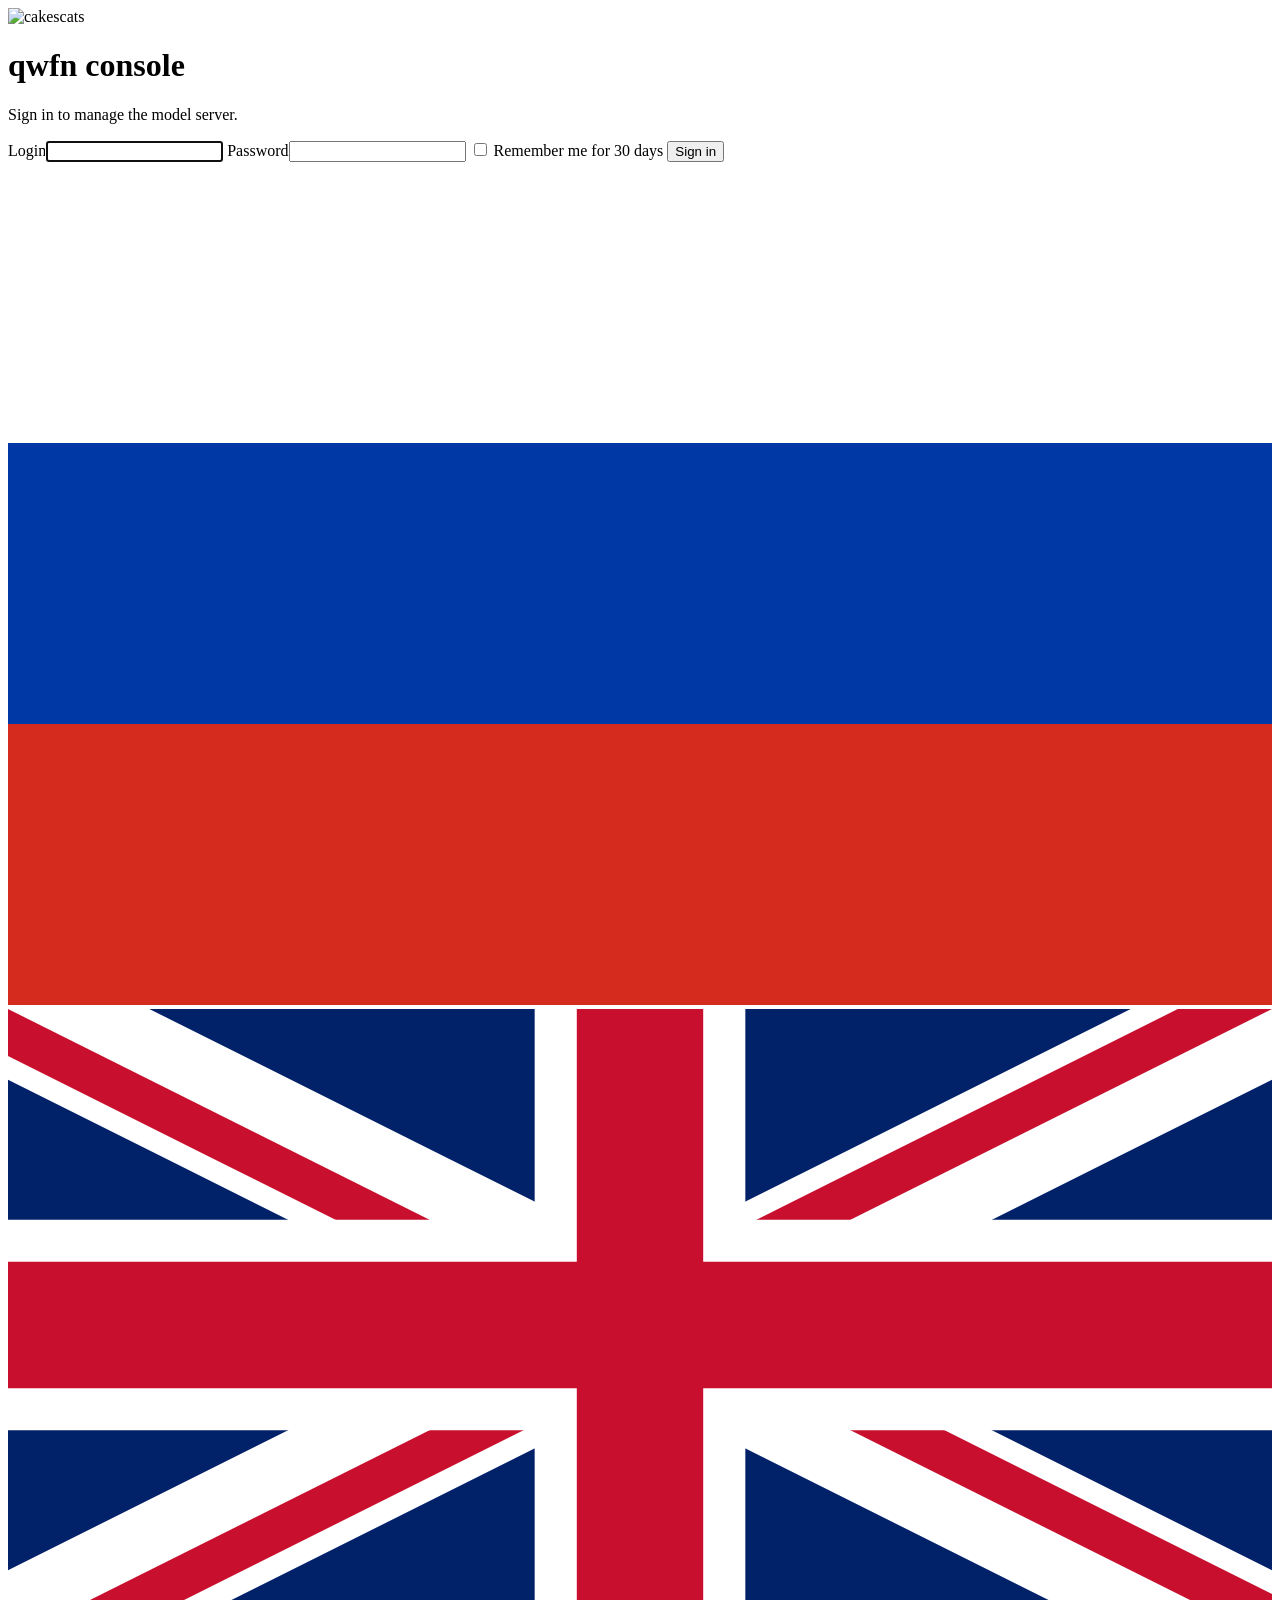
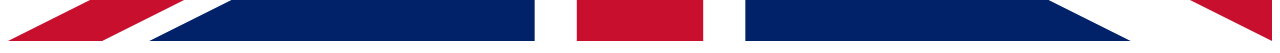
==== tools/console/login.html @ 00d43518 "Console and README: the cakescats logo and favicon from the brand site The pixel cat is replaced by " ====
<!doctype html>
<html lang="en">
<head>
<meta charset="utf-8">
<meta name="viewport" content="width=device-width, initial-scale=1">
<title>qwfn · sign in</title>
<link rel="icon" type="image/png" sizes="32x32" href="/img/logo-32x32.png">
<link rel="icon" type="image/png" sizes="192x192" href="/img/logo-192x192.png">
<link rel="apple-touch-icon" href="/img/logo-180x180.png">
<link rel="preconnect" href="https://fonts.googleapis.com"><link rel="preconnect" href="https://fonts.gstatic.com" crossorigin>
<link href="https://fonts.googleapis.com/css2?family=Pixelify+Sans:wght@400;600&family=Mulish:wght@400;700;800&display=swap" rel="stylesheet">
<link rel="stylesheet" href="/console.css">
</head>
<body>
<div class="auth">
  <div class="card">
    <div class="brand"><img src="/img/logo-192x192.png" width="112" height="112" alt="cakescats"><h1>qwfn console</h1></div>
    <p id="lead">Sign in to manage the model server.</p>
    <form id="f" autocomplete="on">
      <label>Login<input id="login" name="username" autocomplete="username" required maxlength="64" autofocus></label>
      <label>Password<input id="password" name="password" type="password" autocomplete="current-password" required></label>
      <label id="rep" hidden>Repeat the password<input id="password2" type="password" autocomplete="new-password"></label>
      <label id="codebox" hidden>Setup code (printed in the console's terminal)<input id="code" autocomplete="off"></label>
      <label class="check"><input type="checkbox" id="remember"> Remember me for 30 days</label>
      <button type="submit" id="go">Sign in</button>
      <div class="err" id="err"></div>
    </form>
    <span class="langs" id="langs"><a href="/lang/ru" data-lang="ru" title="Русский"><svg viewBox="0 0 9 6" shape-rendering="crispEdges"><rect width="9" height="2" fill="#fff"/><rect y="2" width="9" height="2" fill="#0039a6"/><rect y="4" width="9" height="2" fill="#d52b1e"/></svg></a><a href="/lang/en" data-lang="en" title="English"><svg viewBox="0 0 60 30"><clipPath id="ukt"><path d="M30,15h30v15zv15h-30zh-30v-15zv-15h30z"/></clipPath><path d="M0,0v30h60v-30z" fill="#012169"/><path d="M0,0L60,30M60,0L0,30" stroke="#fff" stroke-width="6"/><path d="M0,0L60,30M60,0L0,30" clip-path="url(#ukt)" stroke="#C8102E" stroke-width="4"/><path d="M30,0v30M0,15h60" stroke="#fff" stroke-width="10"/><path d="M30,0v30M0,15h60" stroke="#C8102E" stroke-width="6"/></svg></a></span>
  </div>
</div>
<script>
const $ = id => document.getElementById(id);
let setup = false;
(async () => {
  const s = await (await fetch('/api/authstate', { cache: 'no-store' })).json();
  if (s.signed_in) { location.href = '/'; return; }
  document.querySelectorAll('#langs a').forEach(a => a.classList.toggle('on', a.dataset.lang === s.lang));
  if (s.setup) {
    setup = true;
    $('lead').textContent = 'First run: create the account that will manage this console. At least 8 characters for the password.';
    $('go').textContent = 'Create account'; $('rep').hidden = false; $('password').autocomplete = 'new-password'; $('codebox').hidden = s.local;
  }
})();
$('f').onsubmit = async e => {
  e.preventDefault(); $('err').textContent = '';
  if (setup && $('password').value !== $('password2').value) { $('err').textContent = 'the passwords do not match'; return; }
  $('go').disabled = true;
  try {
    const r = await fetch(setup ? '/api/setup' : '/api/login', { method: 'POST', headers: { 'Content-Type': 'application/json', 'X-Qwfn': '1' }, credentials: 'same-origin',
      body: JSON.stringify({ login: $('login').value.trim(), password: $('password').value, remember: $('remember').checked, code: $('code').value.trim() }) });
    const j = await r.json();
    if (j.ok) { location.href = '/'; return; }
    $('err').textContent = j.error || ('HTTP ' + r.status);
  } catch (x) { $('err').textContent = String(x); }
  $('go').disabled = false;
};
</script>
</body>
</html>
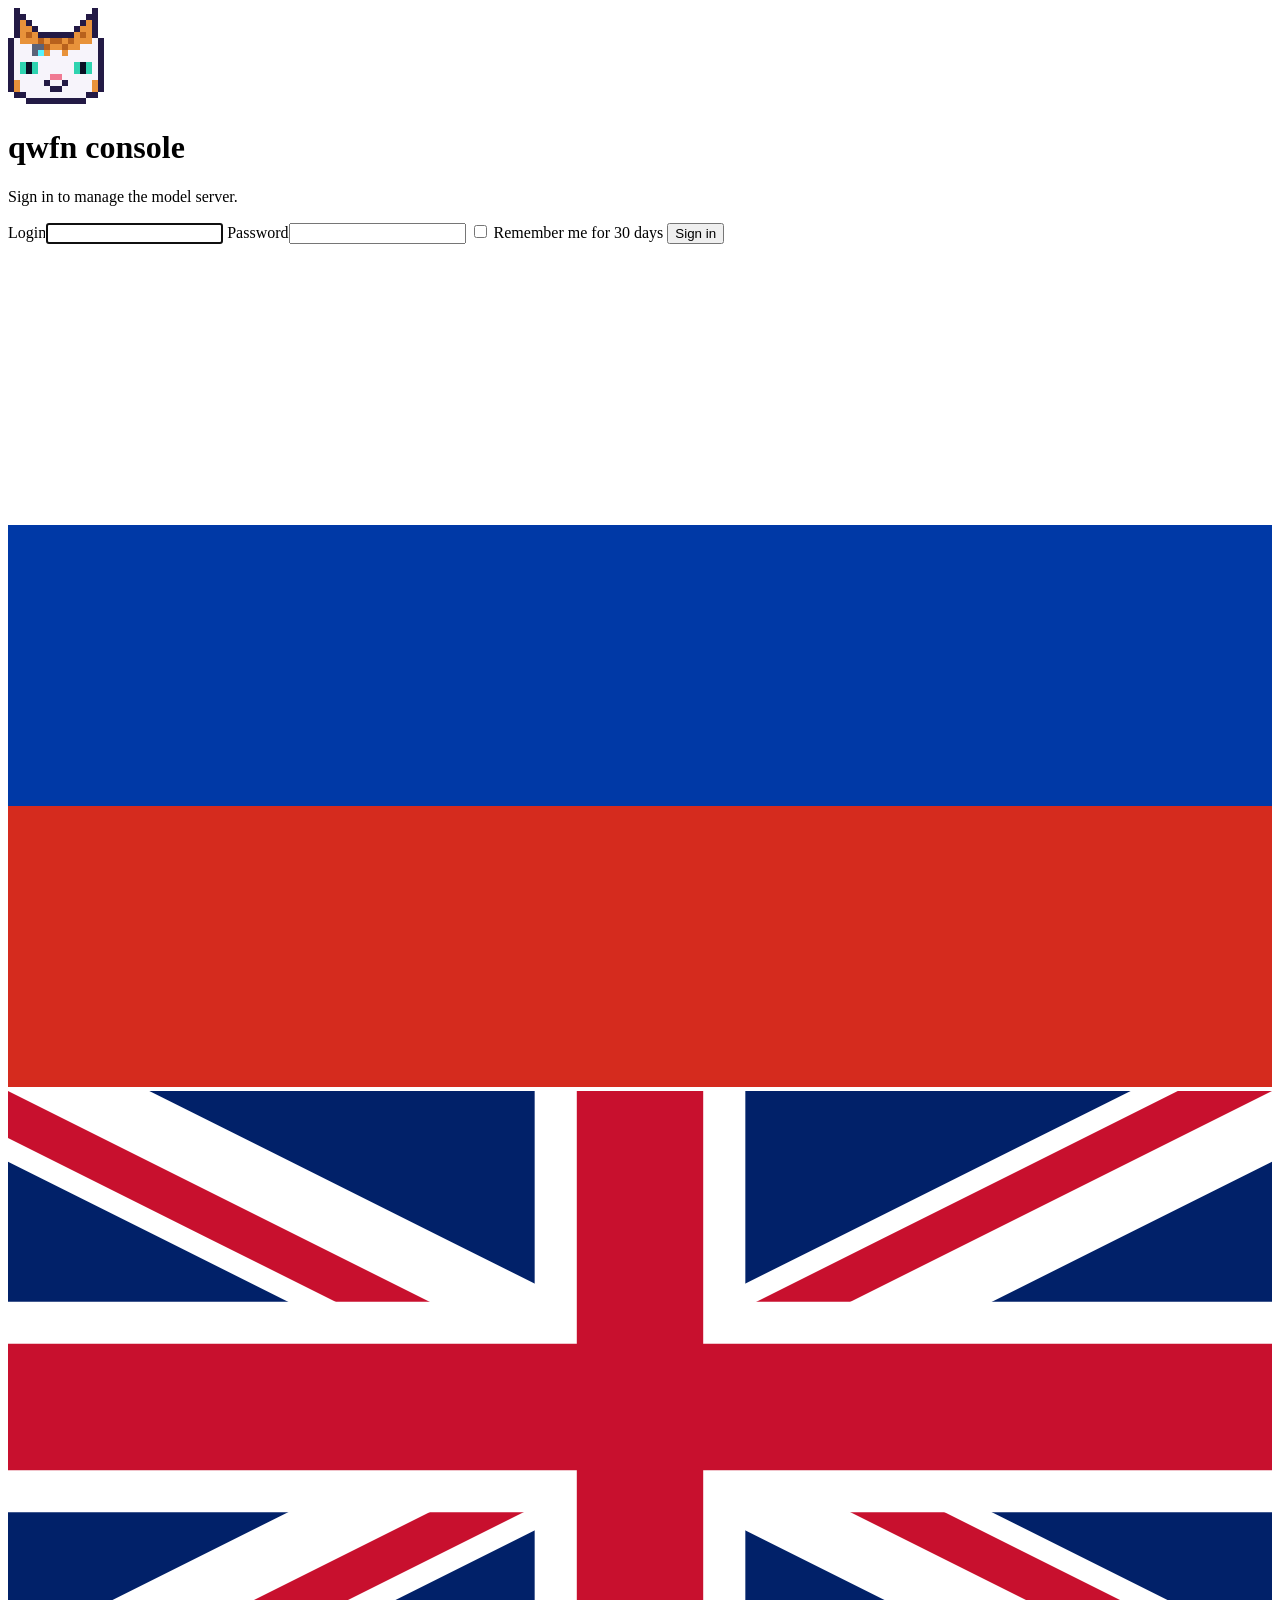
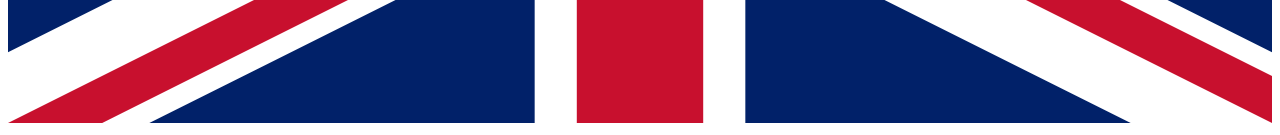
==== commit 82b3e47a: "Console: sign-in, API key, LAN/HTTPS, RU/EN switch, cakescats brand theme - Sign-in (tools/qwfn_auth" ====
--- a/tools/console/login.html
+++ b/tools/console/login.html
@@ -4,9 +4,7 @@
 <meta charset="utf-8">
 <meta name="viewport" content="width=device-width, initial-scale=1">
 <title>qwfn · sign in</title>
-<link rel="icon" type="image/png" sizes="32x32" href="/img/logo-32x32.png">
-<link rel="icon" type="image/png" sizes="192x192" href="/img/logo-192x192.png">
-<link rel="apple-touch-icon" href="/img/logo-180x180.png">
+<link rel="icon" href="data:image/svg+xml,%3Csvg%20xmlns%3D%22http%3A//www.w3.org/2000/svg%22%20viewBox%3D%220%200%2016%2016%22%20shape-rendering%3D%22crispEdges%22%3E%3Crect%20x%3D%221%22%20y%3D%220%22%20width%3D%221%22%20height%3D%221%22%20fill%3D%22%23231a45%22/%3E%3Crect%20x%3D%2214%22%20y%3D%220%22%20width%3D%221%22%20height%3D%221%22%20fill%3D%22%23231a45%22/%3E%3Crect%20x%3D%221%22%20y%3D%221%22%20width%3D%222%22%20height%3D%221%22%20fill%3D%22%23231a45%22/%3E%3Crect%20x%3D%2213%22%20y%3D%221%22%20width%3D%222%22%20height%3D%221%22%20fill%3D%22%23231a45%22/%3E%3Crect%20x%3D%221%22%20y%3D%222%22%20width%3D%221%22%20height%3D%221%22%20fill%3D%22%23231a45%22/%3E%3Crect%20x%3D%222%22%20y%3D%222%22%20width%3D%221%22%20height%3D%221%22%20fill%3D%22%23e8923a%22/%3E%3Crect%20x%3D%223%22%20y%3D%222%22%20width%3D%221%22%20height%3D%221%22%20fill%3D%22%23231a45%22/%3E%3Crect%20x%3D%2212%22%20y%3D%222%22%20width%3D%221%22%20height%3D%221%22%20fill%3D%22%23231a45%22/%3E%3Crect%20x%3D%2213%22%20y%3D%222%22%20width%3D%221%22%20height%3D%221%22%20fill%3D%22%23e8923a%22/%3E%3Crect%20x%3D%2214%22%20y%3D%222%22%20width%3D%221%22%20height%3D%221%22%20fill%3D%22%23231a45%22/%3E%3Crect%20x%3D%221%22%20y%3D%223%22%20width%3D%221%22%20height%3D%221%22%20fill%3D%22%23231a45%22/%3E%3Crect%20x%3D%222%22%20y%3D%223%22%20width%3D%222%22%20height%3D%221%22%20fill%3D%22%23e8923a%22/%3E%3Crect%20x%3D%224%22%20y%3D%223%22%20width%3D%221%22%20height%3D%221%22%20fill%3D%22%23231a45%22/%3E%3Crect%20x%3D%2211%22%20y%3D%223%22%20width%3D%221%22%20height%3D%221%22%20fill%3D%22%23231a45%22/%3E%3Crect%20x%3D%2212%22%20y%3D%223%22%20width%3D%222%22%20height%3D%221%22%20fill%3D%22%23e8923a%22/%3E%3Crect%20x%3D%2214%22%20y%3D%223%22%20width%3D%221%22%20height%3D%221%22%20fill%3D%22%23231a45%22/%3E%3Crect%20x%3D%221%22%20y%3D%224%22%20width%3D%221%22%20height%3D%221%22%20fill%3D%22%23231a45%22/%3E%3Crect%20x%3D%222%22%20y%3D%224%22%20width%3D%221%22%20height%3D%221%22%20fill%3D%22%23e8923a%22/%3E%3Crect%20x%3D%223%22%20y%3D%224%22%20width%3D%221%22%20height%3D%221%22%20fill%3D%22%23b8611c%22/%3E%3Crect%20x%3D%224%22%20y%3D%224%22%20width%3D%221%22%20height%3D%221%22%20fill%3D%22%23e8923a%22/%3E%3Crect%20x%3D%225%22%20y%3D%224%22%20width%3D%226%22%20height%3D%221%22%20fill%3D%22%23231a45%22/%3E%3Crect%20x%3D%2211%22%20y%3D%224%22%20width%3D%221%22%20height%3D%221%22%20fill%3D%22%23e8923a%22/%3E%3Crect%20x%3D%2212%22%20y%3D%224%22%20width%3D%221%22%20height%3D%221%22%20fill%3D%22%23b8611c%22/%3E%3Crect%20x%3D%2213%22%20y%3D%224%22%20width%3D%221%22%20height%3D%221%22%20fill%3D%22%23e8923a%22/%3E%3Crect%20x%3D%2214%22%20y%3D%224%22%20width%3D%221%22%20height%3D%221%22%20fill%3D%22%23231a45%22/%3E%3Crect%20x%3D%220%22%20y%3D%225%22%20width%3D%221%22%20height%3D%221%22%20fill%3D%22%23231a45%22/%3E%3Crect%20x%3D%221%22%20y%3D%225%22%20width%3D%221%22%20height%3D%221%22%20fill%3D%22%23f7f4fb%22/%3E%3Crect%20x%3D%222%22%20y%3D%225%22%20width%3D%223%22%20height%3D%221%22%20fill%3D%22%23e8923a%22/%3E%3Crect%20x%3D%225%22%20y%3D%225%22%20width%3D%221%22%20height%3D%221%22%20fill%3D%22%23b8611c%22/%3E%3Crect%20x%3D%226%22%20y%3D%225%22%20width%3D%221%22%20height%3D%221%22%20fill%3D%22%23e8923a%22/%3E%3Crect%20x%3D%227%22%20y%3D%225%22%20width%3D%222%22%20height%3D%221%22%20fill%3D%22%23b8611c%22/%3E%3Crect%20x%3D%229%22%20y%3D%225%22%20width%3D%221%22%20height%3D%221%22%20fill%3D%22%23e8923a%22/%3E%3Crect%20x%3D%2210%22%20y%3D%225%22%20width%3D%221%22%20height%3D%221%22%20fill%3D%22%23b8611c%22/%3E%3Crect%20x%3D%2211%22%20y%3D%225%22%20width%3D%223%22%20height%3D%221%22%20fill%3D%22%23e8923a%22/%3E%3Crect%20x%3D%2214%22%20y%3D%225%22%20width%3D%221%22%20height%3D%221%22%20fill%3D%22%23f7f4fb%22/%3E%3Crect%20x%3D%2215%22%20y%3D%225%22%20width%3D%221%22%20height%3D%221%22%20fill%3D%22%23231a45%22/%3E%3Crect%20x%3D%220%22%20y%3D%226%22%20width%3D%221%22%20height%3D%221%22%20fill%3D%22%23231a45%22/%3E%3Crect%20x%3D%221%22%20y%3D%226%22%20width%3D%223%22%20height%3D%221%22%20fill%3D%22%23f7f4fb%22/%3E%3Crect%20x%3D%224%22%20y%3D%226%22%20width%3D%222%22%20height%3D%221%22%20fill%3D%22%235b6378%22/%3E%3Crect%20x%3D%226%22%20y%3D%226%22%20width%3D%221%22%20height%3D%221%22%20fill%3D%22%23b8611c%22/%3E%3Crect%20x%3D%227%22%20y%3D%226%22%20width%3D%222%22%20height%3D%221%22%20fill%3D%22%23e8923a%22/%3E%3Crect%20x%3D%229%22%20y%3D%226%22%20width%3D%221%22%20height%3D%221%22%20fill%3D%22%23b8611c%22/%3E%3Crect%20x%3D%2210%22%20y%3D%226%22%20width%3D%222%22%20height%3D%221%22%20fill%3D%22%23e8923a%22/%3E%3Crect%20x%3D%2212%22%20y%3D%226%22%20width%3D%223%22%20height%3D%221%22%20fill%3D%22%23f7f4fb%22/%3E%3Crect%20x%3D%2215%22%20y%3D%226%22%20width%3D%221%22%20height%3D%221%22%20fill%3D%22%23231a45%22/%3E%3Crect%20x%3D%220%22%20y%3D%227%22%20width%3D%221%22%20height%3D%221%22%20fill%3D%22%23231a45%22/%3E%3Crect%20x%3D%221%22%20y%3D%227%22%20width%3D%223%22%20height%3D%221%22%20fill%3D%22%23f7f4fb%22/%3E%3Crect%20x%3D%224%22%20y%3D%227%22%20width%3D%221%22%20height%3D%221%22%20fill%3D%22%235b6378%22/%3E%3Crect%20x%3D%225%22%20y%3D%227%22%20width%3D%221%22%20height%3D%221%22%20fill%3D%22%2357f3fe%22/%3E%3Crect%20x%3D%226%22%20y%3D%227%22%20width%3D%221%22%20height%3D%221%22%20fill%3D%22%23e8923a%22/%3E%3Crect%20x%3D%227%22%20y%3D%227%22%20width%3D%222%22%20height%3D%221%22%20fill%3D%22%23f7f4fb%22/%3E%3Crect%20x%3D%229%22%20y%3D%227%22%20width%3D%221%22%20height%3D%221%22%20fill%3D%22%23e8923a%22/%3E%3Crect%20x%3D%2210%22%20y%3D%227%22%20width%3D%225%22%20height%3D%221%22%20fill%3D%22%23f7f4fb%22/%3E%3Crect%20x%3D%2215%22%20y%3D%227%22%20width%3D%221%22%20height%3D%221%22%20fill%3D%22%23231a45%22/%3E%3Crect%20x%3D%220%22%20y%3D%228%22%20width%3D%221%22%20height%3D%221%22%20fill%3D%22%23231a45%22/%3E%3Crect%20x%3D%221%22%20y%3D%228%22%20width%3D%2214%22%20height%3D%221%22%20fill%3D%22%23f7f4fb%22/%3E%3Crect%20x%3D%2215%22%20y%3D%228%22%20width%3D%221%22%20height%3D%221%22%20fill%3D%22%23231a45%22/%3E%3Crect%20x%3D%220%22%20y%3D%229%22%20width%3D%221%22%20height%3D%221%22%20fill%3D%22%23231a45%22/%3E%3Crect%20x%3D%221%22%20y%3D%229%22%20width%3D%221%22%20height%3D%221%22%20fill%3D%22%23f7f4fb%22/%3E%3Crect%20x%3D%222%22%20y%3D%229%22%20width%3D%221%22%20height%3D%221%22%20fill%3D%22%232fd3b0%22/%3E%3Crect%20x%3D%223%22%20y%3D%229%22%20width%3D%221%22%20height%3D%221%22%20fill%3D%22%230a0f24%22/%3E%3Crect%20x%3D%224%22%20y%3D%229%22%20width%3D%221%22%20height%3D%221%22%20fill%3D%22%232fd3b0%22/%3E%3Crect%20x%3D%225%22%20y%3D%229%22%20width%3D%226%22%20height%3D%221%22%20fill%3D%22%23f7f4fb%22/%3E%3Crect%20x%3D%2211%22%20y%3D%229%22%20width%3D%221%22%20height%3D%221%22%20fill%3D%22%232fd3b0%22/%3E%3Crect%20x%3D%2212%22%20y%3D%229%22%20width%3D%221%22%20height%3D%221%22%20fill%3D%22%230a0f24%22/%3E%3Crect%20x%3D%2213%22%20y%3D%229%22%20width%3D%221%22%20height%3D%221%22%20fill%3D%22%232fd3b0%22/%3E%3Crect%20x%3D%2214%22%20y%3D%229%22%20width%3D%221%22%20height%3D%221%22%20fill%3D%22%23f7f4fb%22/%3E%3Crect%20x%3D%2215%22%20y%3D%229%22%20width%3D%221%22%20height%3D%221%22%20fill%3D%22%23231a45%22/%3E%3Crect%20x%3D%220%22%20y%3D%2210%22%20width%3D%221%22%20height%3D%221%22%20fill%3D%22%23231a45%22/%3E%3Crect%20x%3D%221%22%20y%3D%2210%22%20width%3D%221%22%20height%3D%221%22%20fill%3D%22%23f7f4fb%22/%3E%3Crect%20x%3D%222%22%20y%3D%2210%22%20width%3D%221%22%20height%3D%221%22%20fill%3D%22%232fd3b0%22/%3E%3Crect%20x%3D%223%22%20y%3D%2210%22%20width%3D%221%22%20height%3D%221%22%20fill%3D%22%230a0f24%22/%3E%3Crect%20x%3D%224%22%20y%3D%2210%22%20width%3D%221%22%20height%3D%221%22%20fill%3D%22%232fd3b0%22/%3E%3Crect%20x%3D%225%22%20y%3D%2210%22%20width%3D%226%22%20height%3D%221%22%20fill%3D%22%23f7f4fb%22/%3E%3Crect%20x%3D%2211%22%20y%3D%2210%22%20width%3D%221%22%20height%3D%221%22%20fill%3D%22%232fd3b0%22/%3E%3Crect%20x%3D%2212%22%20y%3D%2210%22%20width%3D%221%22%20height%3D%221%22%20fill%3D%22%230a0f24%22/%3E%3Crect%20x%3D%2213%22%20y%3D%2210%22%20width%3D%221%22%20height%3D%221%22%20fill%3D%22%232fd3b0%22/%3E%3Crect%20x%3D%2214%22%20y%3D%2210%22%20width%3D%221%22%20height%3D%221%22%20fill%3D%22%23f7f4fb%22/%3E%3Crect%20x%3D%2215%22%20y%3D%2210%22%20width%3D%221%22%20height%3D%221%22%20fill%3D%22%23231a45%22/%3E%3Crect%20x%3D%220%22%20y%3D%2211%22%20width%3D%221%22%20height%3D%221%22%20fill%3D%22%23231a45%22/%3E%3Crect%20x%3D%221%22%20y%3D%2211%22%20width%3D%226%22%20height%3D%221%22%20fill%3D%22%23f7f4fb%22/%3E%3Crect%20x%3D%227%22%20y%3D%2211%22%20width%3D%222%22%20height%3D%221%22%20fill%3D%22%23f07a93%22/%3E%3Crect%20x%3D%229%22%20y%3D%2211%22%20width%3D%226%22%20height%3D%221%22%20fill%3D%22%23f7f4fb%22/%3E%3Crect%20x%3D%2215%22%20y%3D%2211%22%20width%3D%221%22%20height%3D%221%22%20fill%3D%22%23231a45%22/%3E%3Crect%20x%3D%220%22%20y%3D%2212%22%20width%3D%221%22%20height%3D%221%22%20fill%3D%22%23231a45%22/%3E%3Crect%20x%3D%221%22%20y%3D%2212%22%20width%3D%221%22%20height%3D%221%22%20fill%3D%22%23e8923a%22/%3E%3Crect%20x%3D%222%22%20y%3D%2212%22%20width%3D%224%22%20height%3D%221%22%20fill%3D%22%23f7f4fb%22/%3E%3Crect%20x%3D%226%22%20y%3D%2212%22%20width%3D%221%22%20height%3D%221%22%20fill%3D%22%23231a45%22/%3E%3Crect%20x%3D%227%22%20y%3D%2212%22%20width%3D%222%22%20height%3D%221%22%20fill%3D%22%23f7f4fb%22/%3E%3Crect%20x%3D%229%22%20y%3D%2212%22%20width%3D%221%22%20height%3D%221%22%20fill%3D%22%23231a45%22/%3E%3Crect%20x%3D%2210%22%20y%3D%2212%22%20width%3D%224%22%20height%3D%221%22%20fill%3D%22%23f7f4fb%22/%3E%3Crect%20x%3D%2214%22%20y%3D%2212%22%20width%3D%221%22%20height%3D%221%22%20fill%3D%22%23e8923a%22/%3E%3Crect%20x%3D%2215%22%20y%3D%2212%22%20width%3D%221%22%20height%3D%221%22%20fill%3D%22%23231a45%22/%3E%3Crect%20x%3D%220%22%20y%3D%2213%22%20width%3D%221%22%20height%3D%221%22%20fill%3D%22%23231a45%22/%3E%3Crect%20x%3D%221%22%20y%3D%2213%22%20width%3D%221%22%20height%3D%221%22%20fill%3D%22%23e8923a%22/%3E%3Crect%20x%3D%222%22%20y%3D%2213%22%20width%3D%225%22%20height%3D%221%22%20fill%3D%22%23f7f4fb%22/%3E%3Crect%20x%3D%227%22%20y%3D%2213%22%20width%3D%222%22%20height%3D%221%22%20fill%3D%22%23231a45%22/%3E%3Crect%20x%3D%229%22%20y%3D%2213%22%20width%3D%225%22%20height%3D%221%22%20fill%3D%22%23f7f4fb%22/%3E%3Crect%20x%3D%2214%22%20y%3D%2213%22%20width%3D%221%22%20height%3D%221%22%20fill%3D%22%23e8923a%22/%3E%3Crect%20x%3D%2215%22%20y%3D%2213%22%20width%3D%221%22%20height%3D%221%22%20fill%3D%22%23231a45%22/%3E%3Crect%20x%3D%221%22%20y%3D%2214%22%20width%3D%222%22%20height%3D%221%22%20fill%3D%22%23231a45%22/%3E%3Crect%20x%3D%223%22%20y%3D%2214%22%20width%3D%2210%22%20height%3D%221%22%20fill%3D%22%23f7f4fb%22/%3E%3Crect%20x%3D%2213%22%20y%3D%2214%22%20width%3D%222%22%20height%3D%221%22%20fill%3D%22%23231a45%22/%3E%3Crect%20x%3D%223%22%20y%3D%2215%22%20width%3D%2210%22%20height%3D%221%22%20fill%3D%22%23231a45%22/%3E%3C/svg%3E">
 <link rel="preconnect" href="https://fonts.googleapis.com"><link rel="preconnect" href="https://fonts.gstatic.com" crossorigin>
 <link href="https://fonts.googleapis.com/css2?family=Pixelify+Sans:wght@400;600&family=Mulish:wght@400;700;800&display=swap" rel="stylesheet">
 <link rel="stylesheet" href="/console.css">
@@ -14,7 +12,7 @@
 <body>
 <div class="auth">
   <div class="card">
-    <div class="brand"><img src="/img/logo-192x192.png" width="112" height="112" alt="cakescats"><h1>qwfn console</h1></div>
+    <div class="brand"><svg xmlns="http://www.w3.org/2000/svg" viewBox="0 0 16 16" width="96" height="96" shape-rendering="crispEdges"><rect x="1" y="0" width="1" height="1" fill="#231a45"/><rect x="14" y="0" width="1" height="1" fill="#231a45"/><rect x="1" y="1" width="2" height="1" fill="#231a45"/><rect x="13" y="1" width="2" height="1" fill="#231a45"/><rect x="1" y="2" width="1" height="1" fill="#231a45"/><rect x="2" y="2" width="1" height="1" fill="#e8923a"/><rect x="3" y="2" width="1" height="1" fill="#231a45"/><rect x="12" y="2" width="1" height="1" fill="#231a45"/><rect x="13" y="2" width="1" height="1" fill="#e8923a"/><rect x="14" y="2" width="1" height="1" fill="#231a45"/><rect x="1" y="3" width="1" height="1" fill="#231a45"/><rect x="2" y="3" width="2" height="1" fill="#e8923a"/><rect x="4" y="3" width="1" height="1" fill="#231a45"/><rect x="11" y="3" width="1" height="1" fill="#231a45"/><rect x="12" y="3" width="2" height="1" fill="#e8923a"/><rect x="14" y="3" width="1" height="1" fill="#231a45"/><rect x="1" y="4" width="1" height="1" fill="#231a45"/><rect x="2" y="4" width="1" height="1" fill="#e8923a"/><rect x="3" y="4" width="1" height="1" fill="#b8611c"/><rect x="4" y="4" width="1" height="1" fill="#e8923a"/><rect x="5" y="4" width="6" height="1" fill="#231a45"/><rect x="11" y="4" width="1" height="1" fill="#e8923a"/><rect x="12" y="4" width="1" height="1" fill="#b8611c"/><rect x="13" y="4" width="1" height="1" fill="#e8923a"/><rect x="14" y="4" width="1" height="1" fill="#231a45"/><rect x="0" y="5" width="1" height="1" fill="#231a45"/><rect x="1" y="5" width="1" height="1" fill="#f7f4fb"/><rect x="2" y="5" width="3" height="1" fill="#e8923a"/><rect x="5" y="5" width="1" height="1" fill="#b8611c"/><rect x="6" y="5" width="1" height="1" fill="#e8923a"/><rect x="7" y="5" width="2" height="1" fill="#b8611c"/><rect x="9" y="5" width="1" height="1" fill="#e8923a"/><rect x="10" y="5" width="1" height="1" fill="#b8611c"/><rect x="11" y="5" width="3" height="1" fill="#e8923a"/><rect x="14" y="5" width="1" height="1" fill="#f7f4fb"/><rect x="15" y="5" width="1" height="1" fill="#231a45"/><rect x="0" y="6" width="1" height="1" fill="#231a45"/><rect x="1" y="6" width="3" height="1" fill="#f7f4fb"/><rect x="4" y="6" width="2" height="1" fill="#5b6378"/><rect x="6" y="6" width="1" height="1" fill="#b8611c"/><rect x="7" y="6" width="2" height="1" fill="#e8923a"/><rect x="9" y="6" width="1" height="1" fill="#b8611c"/><rect x="10" y="6" width="2" height="1" fill="#e8923a"/><rect x="12" y="6" width="3" height="1" fill="#f7f4fb"/><rect x="15" y="6" width="1" height="1" fill="#231a45"/><rect x="0" y="7" width="1" height="1" fill="#231a45"/><rect x="1" y="7" width="3" height="1" fill="#f7f4fb"/><rect x="4" y="7" width="1" height="1" fill="#5b6378"/><rect x="5" y="7" width="1" height="1" fill="#57f3fe"/><rect x="6" y="7" width="1" height="1" fill="#e8923a"/><rect x="7" y="7" width="2" height="1" fill="#f7f4fb"/><rect x="9" y="7" width="1" height="1" fill="#e8923a"/><rect x="10" y="7" width="5" height="1" fill="#f7f4fb"/><rect x="15" y="7" width="1" height="1" fill="#231a45"/><rect x="0" y="8" width="1" height="1" fill="#231a45"/><rect x="1" y="8" width="14" height="1" fill="#f7f4fb"/><rect x="15" y="8" width="1" height="1" fill="#231a45"/><rect x="0" y="9" width="1" height="1" fill="#231a45"/><rect x="1" y="9" width="1" height="1" fill="#f7f4fb"/><rect x="2" y="9" width="1" height="1" fill="#2fd3b0"/><rect x="3" y="9" width="1" height="1" fill="#0a0f24"/><rect x="4" y="9" width="1" height="1" fill="#2fd3b0"/><rect x="5" y="9" width="6" height="1" fill="#f7f4fb"/><rect x="11" y="9" width="1" height="1" fill="#2fd3b0"/><rect x="12" y="9" width="1" height="1" fill="#0a0f24"/><rect x="13" y="9" width="1" height="1" fill="#2fd3b0"/><rect x="14" y="9" width="1" height="1" fill="#f7f4fb"/><rect x="15" y="9" width="1" height="1" fill="#231a45"/><rect x="0" y="10" width="1" height="1" fill="#231a45"/><rect x="1" y="10" width="1" height="1" fill="#f7f4fb"/><rect x="2" y="10" width="1" height="1" fill="#2fd3b0"/><rect x="3" y="10" width="1" height="1" fill="#0a0f24"/><rect x="4" y="10" width="1" height="1" fill="#2fd3b0"/><rect x="5" y="10" width="6" height="1" fill="#f7f4fb"/><rect x="11" y="10" width="1" height="1" fill="#2fd3b0"/><rect x="12" y="10" width="1" height="1" fill="#0a0f24"/><rect x="13" y="10" width="1" height="1" fill="#2fd3b0"/><rect x="14" y="10" width="1" height="1" fill="#f7f4fb"/><rect x="15" y="10" width="1" height="1" fill="#231a45"/><rect x="0" y="11" width="1" height="1" fill="#231a45"/><rect x="1" y="11" width="6" height="1" fill="#f7f4fb"/><rect x="7" y="11" width="2" height="1" fill="#f07a93"/><rect x="9" y="11" width="6" height="1" fill="#f7f4fb"/><rect x="15" y="11" width="1" height="1" fill="#231a45"/><rect x="0" y="12" width="1" height="1" fill="#231a45"/><rect x="1" y="12" width="1" height="1" fill="#e8923a"/><rect x="2" y="12" width="4" height="1" fill="#f7f4fb"/><rect x="6" y="12" width="1" height="1" fill="#231a45"/><rect x="7" y="12" width="2" height="1" fill="#f7f4fb"/><rect x="9" y="12" width="1" height="1" fill="#231a45"/><rect x="10" y="12" width="4" height="1" fill="#f7f4fb"/><rect x="14" y="12" width="1" height="1" fill="#e8923a"/><rect x="15" y="12" width="1" height="1" fill="#231a45"/><rect x="0" y="13" width="1" height="1" fill="#231a45"/><rect x="1" y="13" width="1" height="1" fill="#e8923a"/><rect x="2" y="13" width="5" height="1" fill="#f7f4fb"/><rect x="7" y="13" width="2" height="1" fill="#231a45"/><rect x="9" y="13" width="5" height="1" fill="#f7f4fb"/><rect x="14" y="13" width="1" height="1" fill="#e8923a"/><rect x="15" y="13" width="1" height="1" fill="#231a45"/><rect x="1" y="14" width="2" height="1" fill="#231a45"/><rect x="3" y="14" width="10" height="1" fill="#f7f4fb"/><rect x="13" y="14" width="2" height="1" fill="#231a45"/><rect x="3" y="15" width="10" height="1" fill="#231a45"/></svg><h1>qwfn console</h1></div>
     <p id="lead">Sign in to manage the model server.</p>
     <form id="f" autocomplete="on">
       <label>Login<input id="login" name="username" autocomplete="username" required maxlength="64" autofocus></label>
